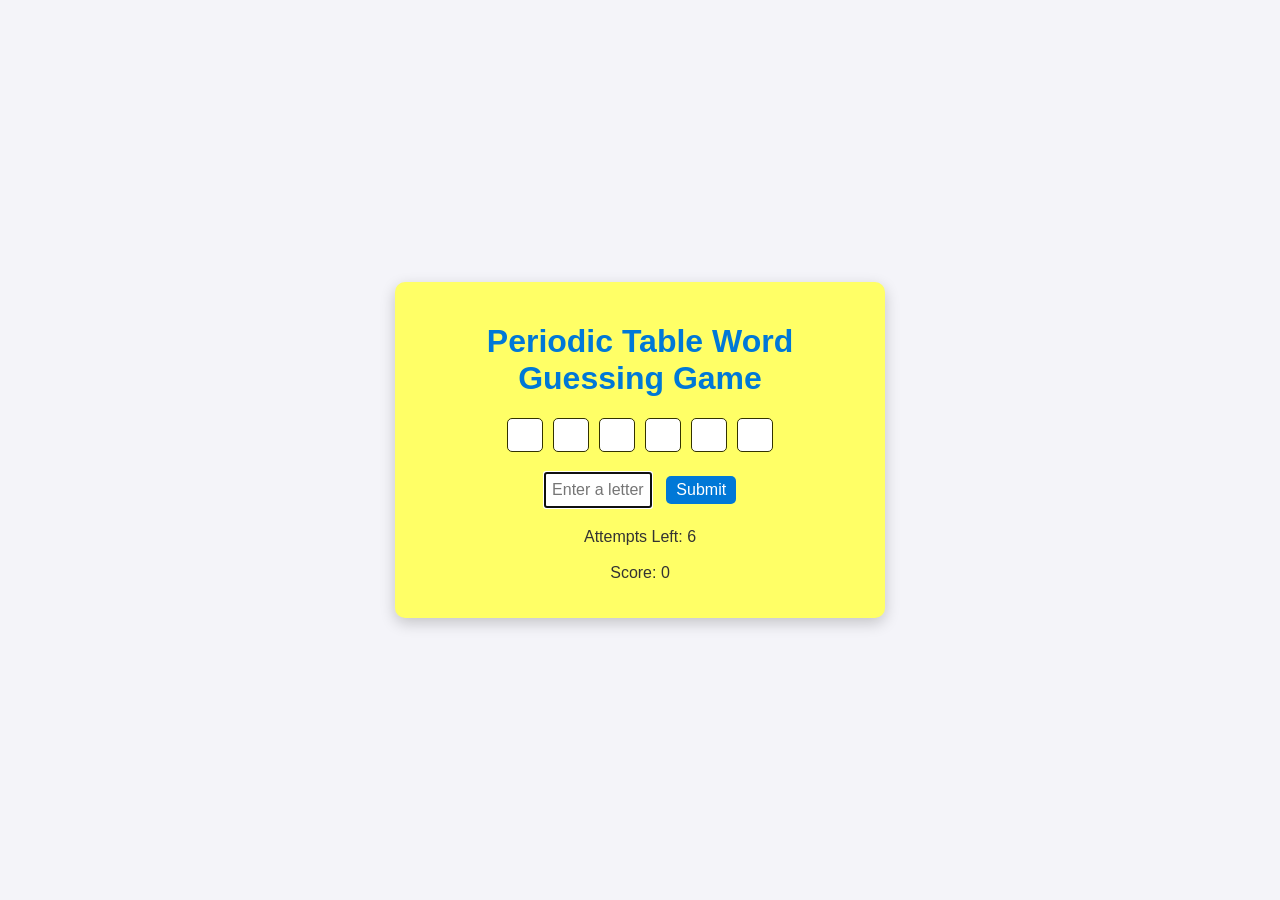
==== index.html @ d81a6f96 "renamed main to index.html file" ====
<!DOCTYPE html>
<html lang="en">
<head>
  <meta charset="UTF-8">
  <meta name="viewport" content="width=device-width, initial-scale=1.0">
  <title>Word Guessing Game</title>
  <link rel="stylesheet" href="styles.css">
</head>
<body>
  <div class="game-container">
    <h1>Periodic Table Word Guessing Game</h1>
    <div id="word-container" class="word-container"></div>
    <div class="input-section">
      <input type="text" id="letter-input" maxlength="1" placeholder="Enter a letter" />
      <button id="submit-button">Submit</button>
    </div>
    <p id="attempts">Attempts Left: 0</p>
    <p id="message"></p>
    <button id="restart-button" style="display: none;">Restart Game</button>
  </div>
  <script src="script.js"></script>
</body>
</html>
---- styles.css ----
body {
  font-family: Arial, sans-serif;
  background: #f4f4f9;
  color: #333;
  display: flex;
  justify-content: center;
  align-items: center;
  height: 100vh;
  margin: 0;
}

.game-container {
  text-align: center;
  background: #ffff66;
  border-radius: 10px;
  box-shadow: 0 5px 15px rgba(0, 0, 0, 0.2);
  padding: 20px;
  width: 450px;
}

h1 {
  color: #0078d7;
}

.word-container {
  display: flex;
  justify-content: center;
  margin: 20px 0;
}

.word-container input {
  width: 30px;
  height: 30px;
  margin: 0 5px;
  text-align: center;
  font-size: 18px;
  border: 1px solid #333300;
  border-radius: 5px;
  pointer-events: none;
  background: #ffffff;
}

.input-section {
  margin: 20px 0;
}

#letter-input {
  width: 100px;
  height: 30px;
  font-size: 16px;
  text-align: center;
  margin-right: 10px;
}

#submit-button {
  padding: 5px 10px;
  font-size: 16px;
  background-color: #0078d7;
  color: #fff;
  border: none;
  border-radius: 5px;
  cursor: pointer;
}

#submit-button:hover {
  background-color: #005bb5;
}

#restart-button {
  padding: 10px 15px;
  font-size: 16px;
  background-color: #28a745;
  color: #fff;
  border: none;
  border-radius: 5px;
  cursor: pointer;
}

#restart-button:hover {
  background-color: #218838;
}

#message {
  font-size: 18px;
  color: #d9534f;
  margin-top: 15px;
}
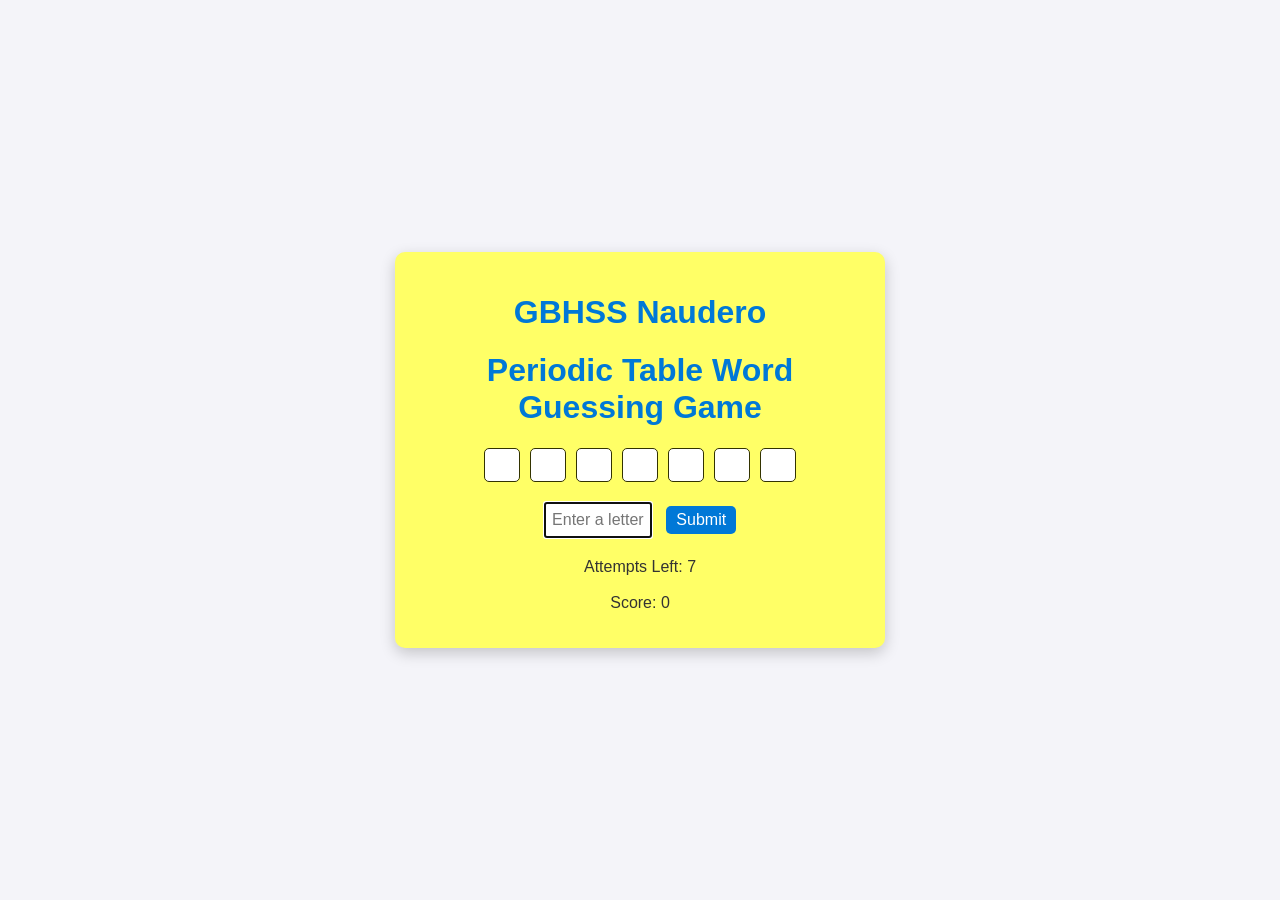
==== commit c0655c3e: "added school name" ====
--- a/index.html
+++ b/index.html
@@ -8,6 +8,7 @@
 </head>
 <body>
   <div class="game-container">
+    <h1>GBHSS Naudero</h1>
     <h1>Periodic Table Word Guessing Game</h1>
     <div id="word-container" class="word-container"></div>
     <div class="input-section">
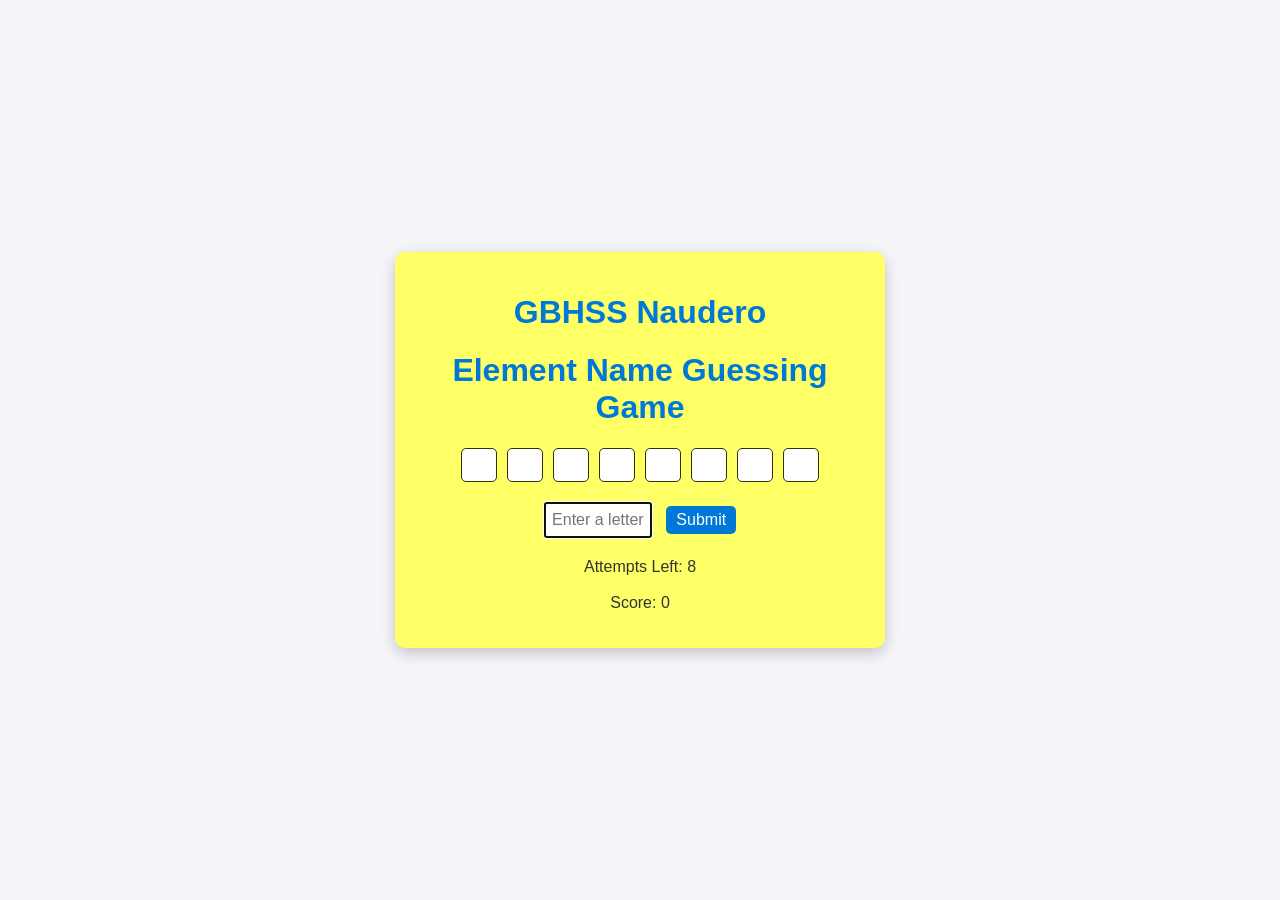
==== commit 78b46a8d: "Update index.html" ====
--- a/index.html
+++ b/index.html
@@ -9,7 +9,7 @@
 <body>
   <div class="game-container">
     <h1>GBHSS Naudero</h1>
-    <h1>Periodic Table Word Guessing Game</h1>
+    <h1>Element Name Guessing Game</h1>
     <div id="word-container" class="word-container"></div>
     <div class="input-section">
       <input type="text" id="letter-input" maxlength="1" placeholder="Enter a letter" />
